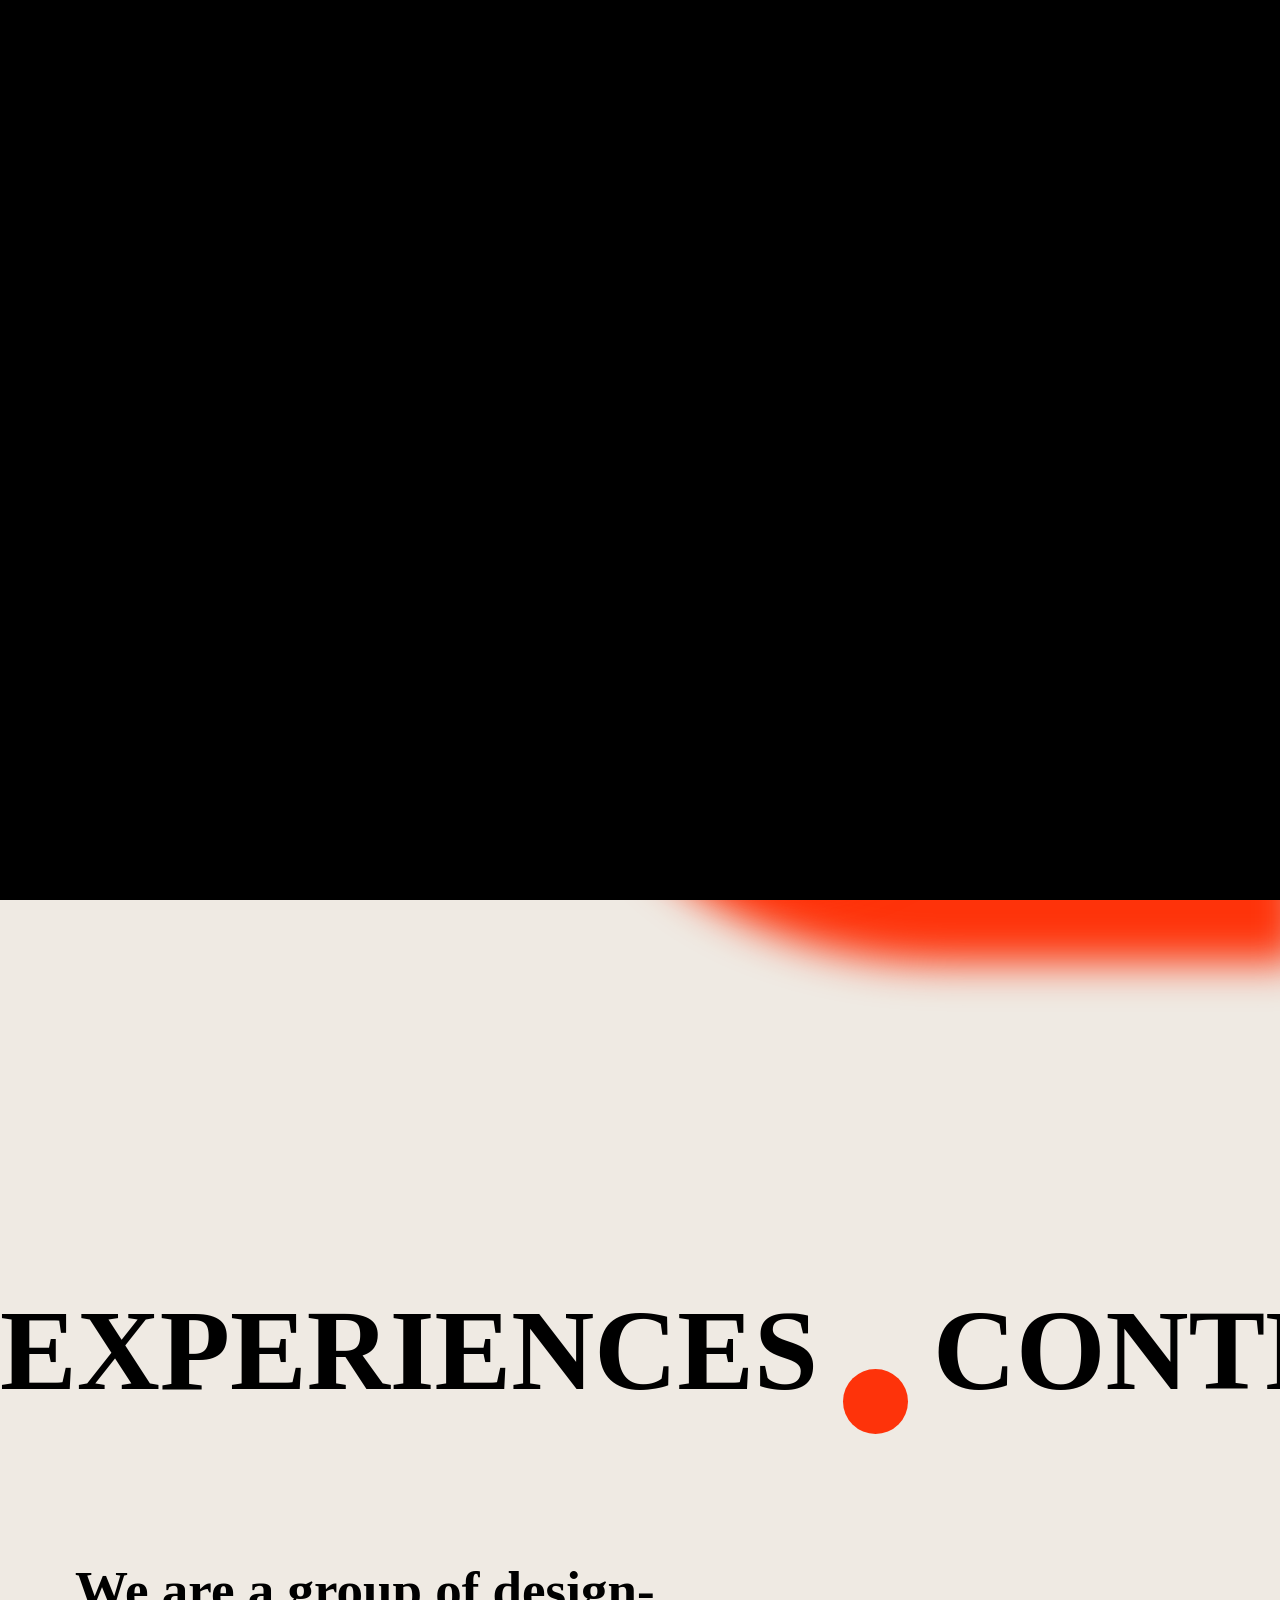
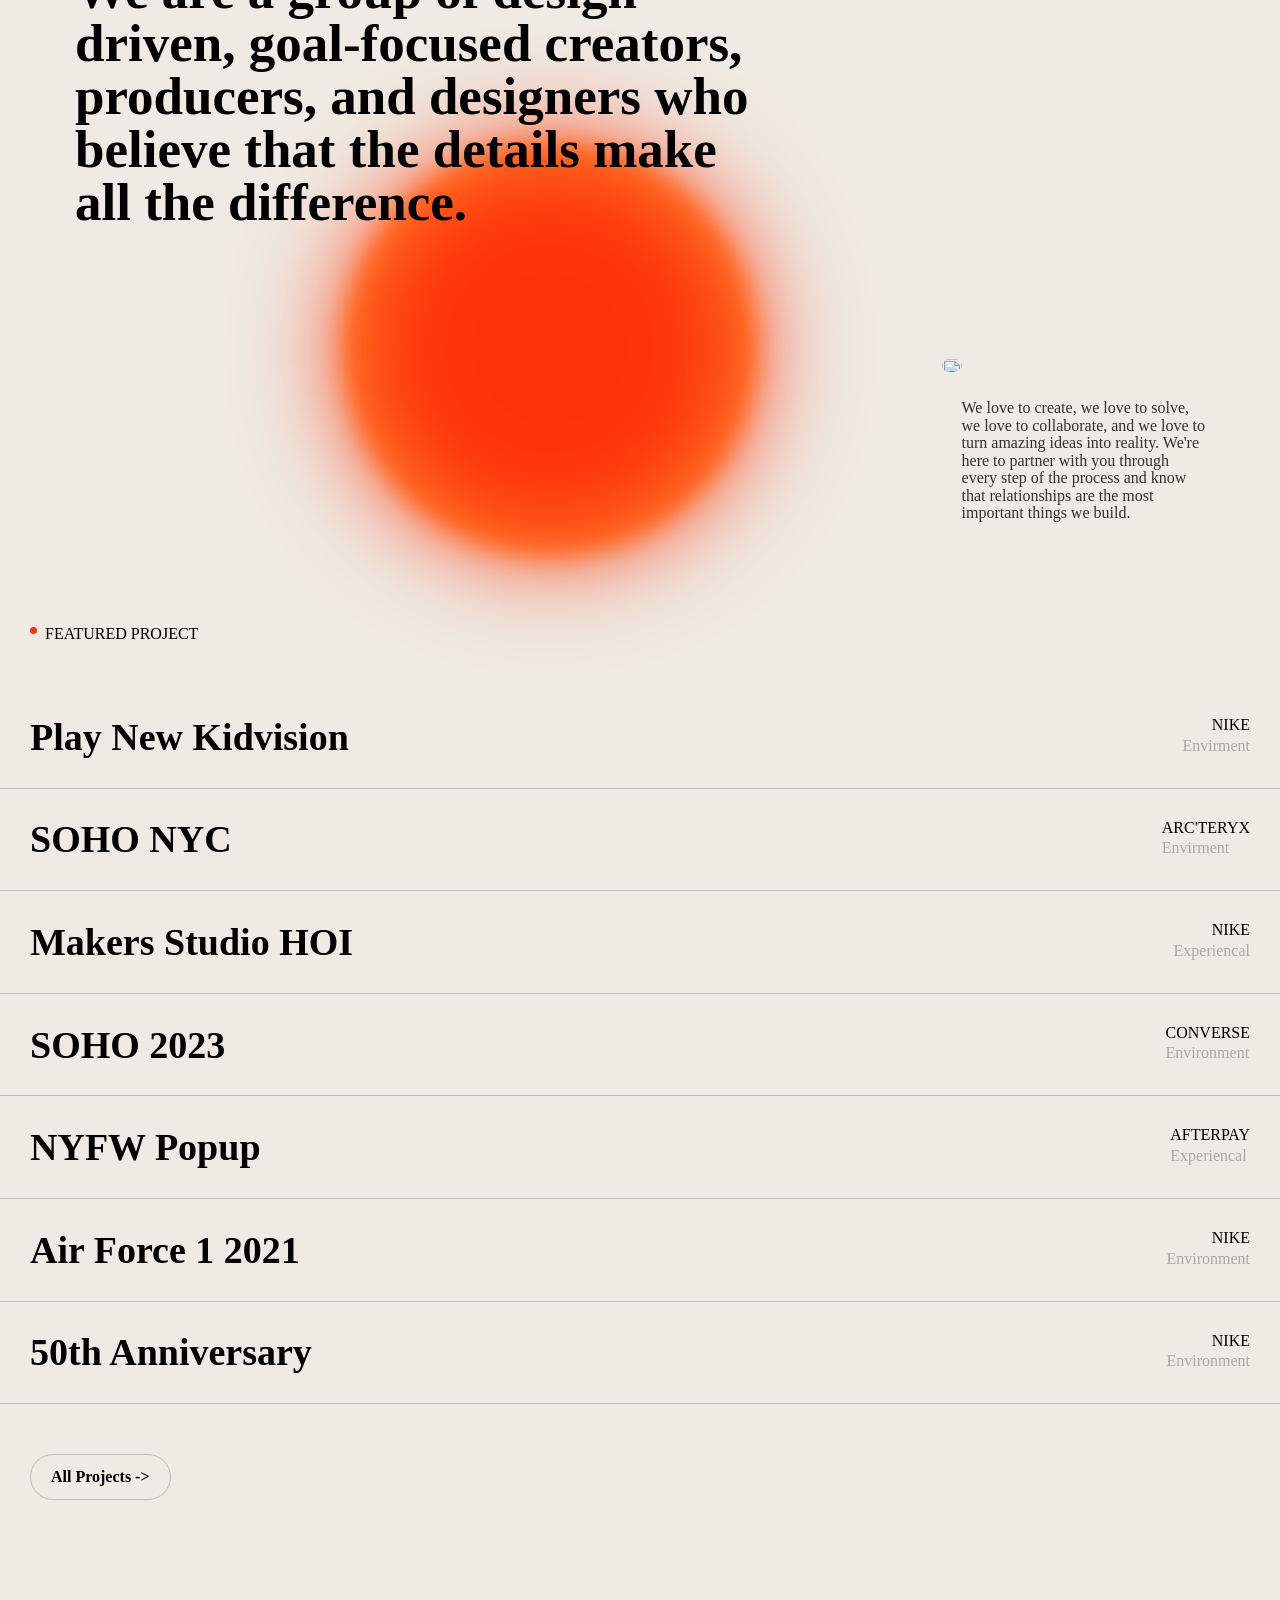
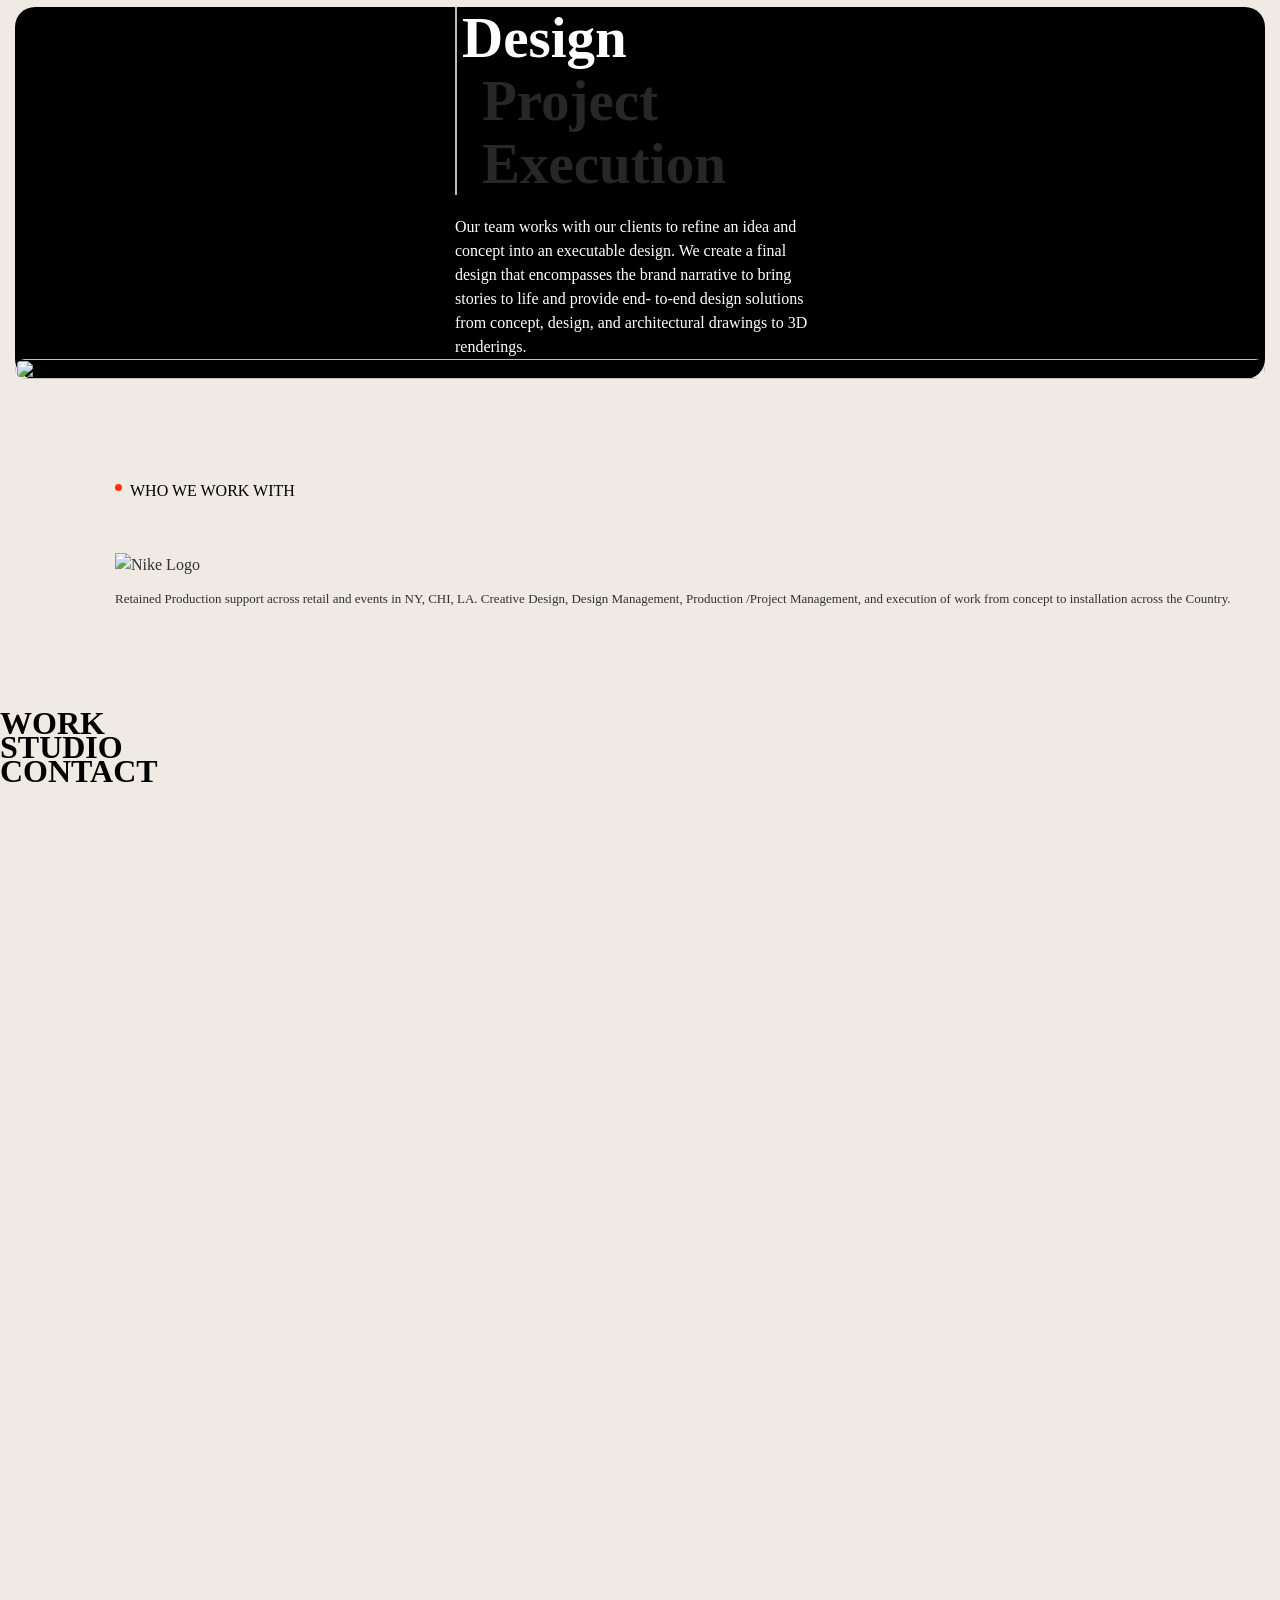
==== index.html @ 1c4b4199 "Update: Added work gallery with images, videos, and styling updates" ====
<!doctype html>
<html lang="en">
  <head>
    <meta charset="UTF-8" />
    <meta name="viewport" content="width=device-width, initial-scale=1.0" />
    <!-- swiper js  -->
    <link
      rel="stylesheet"
      href="https://cdn.jsdelivr.net/npm/swiper@11/swiper-bundle.min.css"
    />
    <!-- swiper js  -->
    <link rel="stylesheet" href="css/bootstrap.min.css" />
    <link rel="stylesheet" href="css/style.css" />
    <link rel="shortcut icon" href="images/fav-icon.png" type="image/x-icon" />
    <title>Document</title>
  </head>
  <body>
    <div class="loader">
      <h1>Environment</h1>
      <h1>Experiences</h1>
      <h1>Content</h1>
    </div>
    <div class="fixed-image"></div>

    <div class="main">
      <!-- Header section Start -->
      <div class="header">
        <div class="container">
          <div class="header-main">
            <div class="row align-items-center">
              <div class="col-xl-6 col-md-6">
                <div class="logo">
                  <img src="images/logo.svg" alt="" />
                </div>
              </div>

              <div class="col-xl-6 col-md-6">
                <div class="manu">
                  <ul>
                    <li><a href="work.html">Work</a></li>
                    <li><a href="#">Studio</a></li>
                    <li><a href="#">Contact</a></li>
                  </ul>
                </div>
              </div>
            </div>
            <div class="mob-manu">
              <h3>Manu</h3>
            </div>
          </div>
        </div>
      </div>
      <!-- Header Sction Start -->

      <!-- Hero Section Start -->
      <div class="hero">
        <div class="container">
          <div class="hero-content">
            <div class="row align-items-end">
              <div class="col-lg-6 col-md-6">
                <div class="hero-content-text">
                  <p>
                    Sundown is a multi-disciplinary<br />studio focused on
                    creating <br />
                    unique, end-to-end experiences <br />
                    and environments
                  </p>
                </div>
              </div>

              <div class="col-lg-6 col-md-6">
                <div class="hero-content-title">
                  <h1>SPACES THAT INSPIRE</h1>
                </div>
              </div>
            </div>
          </div>
        </div>
      </div>
      <!-- Hero Section End -->

      <!-- Hero Video Section Start -->
      <div class="hero-video">
        <div class="container">
          <div class="video-hero">
            <video src="images/Hero Video.mp4" autoplay muted loop></video>
          </div>
        </div>
      </div>
      <!-- Hero Video Section End -->

      <!-- Hero Shape Section Start -->
      <div class="hero-shape">
        <div class="shape-box-1"></div>
        <div class="shape-box-2"></div>
      </div>
      <!-- Hero Shape Section End -->

      <!-- Ticker Start -->
      <div class="ticker">
        <ul>
          <li>
            <h1>EXPERIENCES</h1>
            <div class="gola"></div>
            <h1>CONTENT</h1>
            <div class="gola"></div>
            <h1>ENVIRONMENTS</h1>
            <div class="gola"></div>
          </li>
          <li>
            <h1>EXPERIENCES</h1>
            <div class="gola"></div>
            <h1>CONTENT</h1>
            <div class="gola"></div>
            <h1>ENVIRONMENTS</h1>
            <div class="gola"></div>
          </li>
          <li>
            <h1>EXPERIENCES</h1>
            <div class="gola"></div>
            <h1>CONTENT</h1>
            <div class="gola"></div>
            <h1>ENVIRONMENTS</h1>
            <div class="gola"></div>
          </li>
        </ul>
      </div>
      <!-- Ticker End -->

      <!-- About Section Start -->
      <div class="about-us">
        <div class="container">
          <div class="about-content">
            <div class="row">
              <div class="col-lg-8 col-md-6">
                <div class="about-text">
                  <h2>
                    We are a group of design- <br />driven, goal-focused
                    creators,<br />
                    producers, and designers who <br />believe that the details
                    make <br />all the difference.
                  </h2>
                </div>
              </div>
              <div class="col-lg-4 col-md-6">
                <div class="about-us-content">
                  <div class="about-image-box">
                    <figure>
                      <img src="images/about-us-image.webp" alt="" />
                    </figure>
                  </div>
                  <div class="about-us-text">
                    <p>
                      We love to create, we love to solve,<br />
                      we love to collaborate, and we love to <br />
                      turn amazing ideas into reality. We're <br />
                      here to partner with you through <br />
                      every step of the process and know <br />
                      that relationships are the most <br />
                      important things we build.
                    </p>
                  </div>
                </div>
              </div>
            </div>
            <div class="about-us-circle">
              <div class="about-us-circle-1"></div>
              <div class="about-us-circle-2"></div>
            </div>
          </div>
        </div>
      </div>
      <!-- About Section End -->

      <!-- Featured Project Section Start -->
      <div class="featured-project">  
        <div class="row">
          <div class="col-lg-12">
            <div class="featured-project-heding">
              <h2>FEATURED PROJECT</h2>
            </div>
          </div>
        </div>
        <div class="feature-list-item">
          <div
            class="feature-item"
            data-image="./images/featured-list-item-image-1.webp"
          >
            <div class="feature-item-content">
              <h2>Play New Kidvision</h2>
              <span>
                <h3>NIKE</h3>
                <p>Envirment</p>
              </span>
            </div>
          </div>

          <div
            class="feature-item"
            data-image="./images/featured-list-item-image-2.webp"
          >
            <div class="feature-item-content">
              <h2>SOHO NYC</h2>
              <span>
                <h3>ARC'TERYX</h3>
                <p>Envirment</p>
              </span>
            </div>
          </div>

          <div
            class="feature-item"
            data-image="./images/featured-list-item-image-3.webp"
          >
            <div class="feature-item-content">
              <h2>Makers Studio HOI</h2>
              <span>
                <h3>NIKE</h3>
                <p>Experiencal</p>
              </span>
            </div>
          </div>

          <div
            class="feature-item"
            data-image="./images/featured-list-item-image-4.webp"
          >
            <div class="feature-item-content">
              <h2>SOHO 2023</h2>
              <span>
                <h3>CONVERSE</h3>
                <p>Environment</p>
              </span>
            </div>
          </div>

          <div
            class="feature-item"
            data-image="./images/featured-list-item-image-5.webp"
          >
            <div class="feature-item-content">
              <h2>NYFW Popup</h2>
              <span>
                <h3>AFTERPAY</h3>
                <p>Experiencal</p>
              </span>
            </div>
          </div>

          <div
            class="feature-item"
            data-image="./images/featured-list-item-image-6.webp"
          >
            <div class="feature-item-content">
              <h2>Air Force 1 2021</h2>
              <span>
                <h3>NIKE</h3>
                <p>Environment</p>
              </span>
            </div>
          </div>

          <div
            class="feature-item"
            data-image="./images/featured-list-item-image-1.webp"
          >
            <div class="feature-item-content">
              <h2>50th Anniversary</h2>
              <span>
                <h3>NIKE</h3>
                <p>Environment</p>
              </span>
            </div>
          </div>
          <div class="feature-list-item-btn">
            <a href="#">All Projects -></a>
          </div>
        </div>
        <div class="feature-item-list">
          <div class="item-feature">
            <div class="item-feature-box">
              <figure>
                <img src="images/featured-list-item-image-1.webp" alt="" />
              </figure>
            </div>
            <div class="item-feature-content">
              <h2>Play New Kidvidion</h2>
              <ul>
                <li>
                  <h3>NIKE</h3>
                  <span>Envirment</span>
                </li>
              </ul>
            </div>
          </div>

          <div class="item-feature">
            <div class="item-feature-box">
              <figure>
                <img src="images/featured-list-item-image-2.webp" alt="" />
              </figure>
            </div>
            <div class="item-feature-content">
              <h2>SOHO NYC</h2>
              <ul>
                <li>
                  <h3>ARC'TERYX</h3>
                  <span>Envirment</span>
                </li>
              </ul>
            </div>
          </div>

          <div class="item-feature">
            <div class="item-feature-box">
              <figure>
                <img src="images/featured-list-item-image-3.webp" alt="" />
              </figure>
            </div>
            <div class="item-feature-content">
              <h2>Makers Studio HOI</h2>
              <ul>
                <li>
                  <h3>NIKE</h3>
                  <span>Experiencal</span>
                </li>
              </ul>
            </div>
          </div>

          <div class="item-feature">
            <div class="item-feature-box">
              <figure>
                <img src="images/featured-list-item-image-4.webp" alt="" />
              </figure>
            </div>
            <div class="item-feature-content">
              <h2>SOHO 2023</h2>
              <ul>
                <li>
                  <h3>CONVERSE</h3>
                  <span>Environment</span>
                </li>
              </ul>
            </div>
          </div>

          <div class="item-feature">
            <div class="item-feature-box">
              <figure>
                <img src="images/featured-list-item-image-5.webp" alt="" />
              </figure>
            </div>
            <div class="item-feature-content">
              <h2>NYFW Popup</h2>
              <ul>
                <li>
                  <h3>AFTERPAY</h3>
                  <span>Experiencal</span>
                </li>
              </ul>
            </div>
          </div>

          <div class="item-feature">
            <div class="item-feature-box">
              <figure>
                <img src="images/featured-list-item-image-6.webp" alt="" />
              </figure>
            </div>
            <div class="item-feature-content">
              <h2>Air Force 1 2021</h2>
              <ul>
                <li>
                  <h3>NIKE</h3>
                  <span>Environment</span>
                </li>
              </ul>
            </div>
          </div>

          <div class="item-feature">
            <div class="item-feature-box">
              <figure>
                <img src="images/featured-list-item-image-3.webp" alt="" />
              </figure>
            </div>
            <div class="item-feature-content">
              <h2>50th Anniversary</h2>
              <ul>
                <li>
                  <h3>NIKE</h3>
                  <span>Environment</span>
                </li>
              </ul>
            </div>
          </div>
        </div>
      </div>
      <!-- Featured Project Section End -->

      <!-- Design Execution Section Start -->
      <div class="design-execution">
        <div class="container">
          <div class="design-content">
            <div class="row align-items-center">
              <div class="col-lg-6">
                <div class="design-execution-content">
                  <ul>
                    <li>
                      <h3>Design</h3>
                      <div class="sub-text">
                        <h3>Project</h3>
                        <h3>Execution</h3>
                      </div>
                    </li>
                  </ul>
                  <p>
                    Our team works with our clients to refine an idea and
                    concept into an executable design. We create a final design
                    that encompasses the brand narrative to bring stories to
                    life and provide end- to-end design solutions from concept,
                    design, and architectural drawings to 3D renderings.
                  </p>
                </div>
              </div>
              <div class="col-lg-6">
                <div class="design-execution-image">
                  <figure>
                    <img src="images/design-execution-image.png" alt="" />
                  </figure>
                </div>
              </div>
            </div>
          </div>
        </div>
      </div>
      <!-- Design Execution Section End -->

      <!-- We Work Section Start -->
      <div class="we-work">
        <div class="container">
          <div class="we-work-heading">
            <h3>WHO WE WORK WITH</h3>
          </div>
          <div class="swiper mySwiper">
            <div class="swiper-wrapper">
              <div class="swiper-slide">
                <img src="images/Nike.svg" alt="Nike Logo" />
                <p>
                  Retained Production support across retail and events in NY,
                  CHI, LA. Creative Design, Design Management, Production
                  /Project Management, and execution of work from concept to
                  installation across the Country.
                </p>
              </div>
              <div class="swiper-slide">
                <img src="images/Converse.svg" alt="Converse Logo" />
                <p>
                  Creative Concepting, Design, Design Management, Project
                  Management, and execution of work from concept to installation
                  across the Country. Cross functional communication and
                  management of third party partners.
                </p>
              </div>
              <div class="swiper-slide">
                <img src="images/Arc’teryx.svg" alt="Arc'teryx Logo" />
                <p>
                  Production and design along with install oversight and
                  execution support for the SoHo store opening on Broadway St,
                  New York. Also working on creative and production work for a
                  new store opening in Glendale, California.
                </p>
              </div>
              <div class="swiper-slide">
                <img src="images/Hunter.svg" alt="Hunter Logo" />
                <p>
                  Production and design along with install oversight and
                  execution support for the SoHo store opening on Broadway St,
                  New York. Also working on creative and production work for a
                  new store opening in Glendale, California.
                </p>
              </div>
              <div class="swiper-slide">
                <img src="images/MediaLink.svg" alt="MediaLink Logo" />
                <p>
                  Production and design along with install oversight and
                  execution support for the SoHo store opening on Broadway St,
                  New York. Also working on creative and production work for a
                  new store opening in Glendale, California.
                </p>
              </div>
              <div class="swiper-slide">
                <img src="images/AfterPay.svg" alt="AfterPay Logo" />
                <p>
                  Production and design along with install oversight and
                  execution support for the SoHo store opening on Broadway St,
                  New York. Also working on creative and production work for a
                  new store opening in Glendale, California..
                </p>
              </div>
            </div>
          </div>
        </div>
      </div>
      <!-- We Work Section End -->
    </div>

    <div class="full-scr">
      <div class="full-div1"></div>
      <div class="menu-content">
        <a href="#"><h1>WORK</h1></a>
        <a href="#"><h1>STUDIO</h1></a>
        <a href="#"><h1>CONTACT</h1></a>
      </div>
    </div>
    <!-- footer Section Start -->
    <div class="footer"></div>

    <div class="footer-bottom">
      <div class="shape1"></div>
      <div class="shape2"></div>
      <div class="footerupper">
        <div class="footerupper-text">
          <h2>Work</h2>
          <h2>Studio</h2>
          <h2>Contact</h2>
        </div>
        <div class="footerupper-email">
          <p>
            Get industry insights and creative inspiration straight to your
            inbox.
          </p>
          <h3>Email Address</h3>
        </div>
      </div>
      <div class="footerlower">
        <div class="footerlower-image">
          <figure>
            <img src="images/Footer Logo.svg  " alt="" />
          </figure>
        </div>

        <div class="footerlower-link">
          <ul>
            <li>Copyright @ Rushu KaKa</li>
            <li>Brooklyn</li>
            <li>Instagram</li>
            <li>LinkedIn</li>
          </ul>
        </div>
      </div>
    </div>
    <!-- footer Section End -->

    <!-- swiper js -->
    <script src="https://cdn.jsdelivr.net/npm/swiper@11/swiper-bundle.min.js"></script>
    <!-- swiper js -->
    <script src="js/bootstrap.bundle.js"></script>
    <script src="js/function.js"></script>
  </body>
</html>
---- css/style.css ----
* {
  margin: 0;
  padding: 0;
  box-sizing: border-box;
}

@font-face {
  font-family: sun-medium;
  src: url("../font-family/NeueHaasDisplay-Mediu.ttf") format("truetype");
}

@font-face {
  font-family: sun-roman;
  src: url("../font-family/NeueHaasDisplay-Roman.ttf") format("truetype");
}

:root {
  --primary-color: #000000;
  --background-color: #efeae3;
  --text-color: #2a2929f4;
  --accent-text-color: #ada7a7;
  --white-color: #ffffff;
  --divider-color: #bfbbb6;
  --circle-color: #fe330a;
  --accent-circle-color: #ff9831;
  --color-black: #000000;
  --color-white: #ffffff;
  --defult-font: sun-medium;
  --accent-font: sun-roman;
}

html,
body {
  width: 100%;
  overflow-x: clip;
}

body {
  font-family: var(--accent-font);
  font-size: 16px;
  font-weight: 400;
  line-height: 1.5em;
  color: var(--text-color);
  background: var(--background-color);
}

.main {
  position: relative;
  background-color: var(--background-color);
  z-index: 10;
}

h1,
h2,
h3,
h4,
h5,
h6 {
  font-family: var(--defult-font);
  color: var(--primary-color);
  font-weight: 700;
}

figure {
  margin: 0;
  line-height: 0;
}

img {
  max-width: 100%;
}

a {
  text-decoration: none;
}

a:hover {
  text-decoration: none;
  outline: 0;
}

a:focus {
  text-decoration: none;
  outline: 0;
}

.container {
  max-width: 1250px;
  margin: 0 auto;
}
/* header section Start */
.header {
  padding: 30px 0;
}

.logo img {
  width: 100%;
  max-width: 140px;
}

.mob-manu {
  display: none;
}

.manu ul {
  display: flex;
  justify-content: end;
  list-style: none;
  padding: 0;
  margin: 0;
}

.manu ul li {
  position: relative;
  display: inline-block;
  text-decoration: none;
  margin: 0 5px;
  padding: 10px 20px;
  border: 1px solid var(--divider-color);
  border-radius: 50px;
  overflow: hidden;
}

.manu ul li::after {
  content: "";
  position: absolute;
  width: 100%;
  height: 100%;
  right: 0;
  top: 100%;
  border-radius: 50px;
  background-color: var(--color-black);
  transition: all 0.3s ease;
}

.manu ul li:hover::after {
  top: 0%;
  border-radius: 0%;
  z-index: -1;
}

.manu ul li:hover a {
  color: var(--white-color);
  z-index: 9;
}

.manu ul li a {
  font-family: var(--accent-font);
  font-size: 16px;
  font-weight: 100;
  color: var(--primary-color);
}
/* header section End */

/* hero section Start */
.hero {
  padding: 100px 0 0 0;
}

.hero-content {
  border-bottom: 1px solid var(--divider-color);
  margin-bottom: 30px;
  padding: 0 20px 40px 20px;
}

.hero-content-text p {
  font-family: var(--defult-font);
  font-size: 25px;
  margin: 0;
}

.hero-content-title h1 {
  font-size: 128px;
  line-height: 0.82em;
  text-align: end;
  margin: 0;
}
/* hero section End */

/* Hero Video Section Start */
.video-hero video {
  position: relative;
  width: 100%;
  border-radius: 30px;
  z-index: 1;
}
/* Hero Video Section End */

/* Hero Shape Section Start */
.hero-shape {
  position: absolute;
  width: 704px;
  height: 473px;
  top: 490px;
  right: -20px;
}

.shape-box-1 {
  position: absolute;
  width: 100%;
  height: 100%;
  filter: blur(20px);
  background: linear-gradient(var(--circle-color), var(--circle-color));
  border-top-left-radius: 50%;
  border-bottom-left-radius: 50%;
}

.shape-box-2 {
  position: absolute;
  width: 30vw;
  height: 30vw;
  filter: blur(25px);
  background: linear-gradient(var(--circle-color), var(--circle-color));
  border-radius: 50%;
  animation-name: anime1;
  animation-duration: 3s;
  animation-timing-function: linear;
  animation-direction: alternate;
  animation-iteration-count: infinite;
}

@keyframes anime1 {
  from {
    transform: translate(-5%, 20%);
  }
  to {
    transform: translate(33%, -10%);
  }
}

@keyframes anime2 {
  from {
    transform: translate(70%, 10%);
  }
  to {
    transform: translate(90%, -15%);
  }
}
/* Hero Shape Section End */

/* Ticker Start */
.ticker {
  padding: 100px 0 0 0;
}

.ticker ul {
  display: flex;
  list-style: none;
  padding: 0;
  margin: 0;
}

.ticker ul li {
  position: relative;
  display: flex;
  animation-name: ticker;
  animation-duration: 12s;
  animation-timing-function: linear;
  animation-iteration-count: infinite;
}

.ticker ul li h1 {
  font-family: var(--defult-font);
  font-size: 115px;
  margin: 0;
}

.gola {
  display: inline-block;
  width: 65px;
  height: 65px;
  border-radius: 50%;
  background-color: var(--circle-color);
  margin: 30px 25px;
}

@keyframes ticker {
  from {
    transform: translateX(0%);
  }
  to {
    transform: translateX(-100%);
  }
}
/* Ticker End */

/* About Section Start */

.about-us {
  padding: 100px 0 100px 0;
}

.about-content {
  position: relative;
  padding: 0 60px;
}

.about-text {
  position: relative;
  z-index: 2;
}

.about-text h2 {
  font-size: 53px;
  line-height: 1em;
  margin: 0;
}

.about-us-content {
  display: flex;
  flex-wrap: wrap;
  justify-content: end;
  padding-top: 130px;
}

.about-image-box figure {
  display: block;
}

.about-image-box img {
  width: 100%;
  max-width: 250px;
  aspect-ratio: 1 / 0.664;
  object-fit: cover;
  border-radius: 15px;
}

.about-us-text {
  position: relative;
  margin-top: 40px;
  z-index: 1;
}

.about-us-text p {
  line-height: 1.1em;
  margin: 0;
}

.about-us-circle {
  position: absolute;
  width: 410px;
  height: 410px;
  top: 180px;
  left: 330px;
  border-radius: 50%;
  background-color: var(--accent-circle-color);
  filter: blur(10px);
}

.about-us-circle-1 {
  position: absolute;
  width: 100%;
  height: 100%;
  border-radius: 50%;
  background-color: var(--accent-circle-color);
  filter: blur(10px);
  animation-name: circle1;
  animation-duration: 3s;
  animation-timing-function: ease-in-out;
  animation-direction: alternate;
  animation-iteration-count: infinite;
}

.about-us-circle-2 {
  position: absolute;
  width: 100%;
  height: 100%;
  border-radius: 50%;
  background-color: var(--circle-color);
  filter: blur(50px);
  animation-name: circle2;
  animation-duration: 3s;
  animation-timing-function: ease-in-out;
  animation-direction: alternate;
  animation-iteration-count: infinite;
}

@keyframes circle1 {
  from {
    transform: translate(-5%, 10%) skew(0deg);
  }
  to {
    transform: translate(5%, -6%) skew(-10deg);
  }
}

@keyframes circle2 {
  from {
    transform: translate(-5%, 10%);
  }
  to {
    transform: translate(5%, -6%);
  }
}
/* About Section End */

/* Featured Project Section Start */

.feature-item-list {
  display: none;
}

.featured-project-heding {
  margin-bottom: 40px;
  padding-left: 30px;
}

.featured-project-heding h2 {
  position: relative;
  font-family: var(--accent-font);
  font-size: 16px;
  font-weight: 500;
  padding-left: 15px;
  margin: 0;
}

.featured-project-heding h2::before {
  content: "";
  position: absolute;
  width: 7px;
  height: 7px;
  top: 5px;
  left: 0;
  background-color: var(--circle-color);
  border-radius: 50%;
}

.feature-item {
  position: relative;
  border-bottom: 1px solid var(--divider-color);
  padding: 30px;
  overflow: hidden;
}

.feature-item::before {
  content: "";
  position: absolute;
  width: 100%;
  height: 100%;
  top: -200px;
  left: 0;
  transition: all 0.4s ease;
  background-color: var(--accent-circle-color);
}

.feature-item:hover::before {
  top: 0;
}

.feature-item:hover .feature-item-content {
  position: relative;
  z-index: 3;
}

.feature-item:hover .feature-item-content p {
  color: #b36b22;
}

.feature-item-content {
  display: flex;
  align-items: center;
  justify-content: space-between;
}

.feature-item-content h2 {
  font-size: 38px;
  margin: 0;
}

.feature-item-content span h3 {
  text-align: right;
  font-family: var(--accent-font);
  font-size: 16px;
  font-weight: 400;
  line-height: 1.1em;
  margin: 0;
}

.feature-item-content span p {
  transition: all 0.4s ease;
  color: var(--accent-text-color);
  margin: 0;
}

.fixed-image {
  display: none;
  position: fixed;
  width: 320px;
  height: 385px;
  top: 100px;
  left: 50%;
  transition: all 0.3s ease-in-out;
  background-color: transparent;
  border-radius: 20px;
  background-size: cover;
  background-position: center;
  z-index: 999;
}

.feature-list-item-btn {
  position: relative;
  display: inline-block;
  border: 1px solid var(--divider-color);
  border-radius: 50px;
  margin: 50px 0 0 30px;
  padding: 10px 20px;
  overflow: hidden;
}

.feature-list-item-btn::before {
  content: "";
  background-color: black;
  width: 100%;
  height: 100%;
  position: absolute;
  left: 0;
  bottom: -100%;
  border-radius: 50%;
  transition: all 0.4s ease-in-out;
}

.feature-list-item-btn:hover::before {
  bottom: 0;
  border-radius: 0%;
  z-index: -1;
}

.feature-list-item-btn:hover a {
  color: var(--white-color);
}

.feature-list-item-btn a {
  transition: all 0.4s ease-in-out;
  font-weight: 600;
  color: var(--primary-color);
}
/* Featured Project Section End */

/* Design Execution Section Start */

.design-execution {
  padding: 100px 0;
}

.design-content {
  background-color: var(--color-black);
  border-radius: 20px;
}

.design-execution-content {
  max-width: 370px;
  margin: 0 auto;
}

.design-execution-content ul {
  list-style: none;
  border-left: 2px solid var(--divider-color);
  padding: 0 0 0 5px;
  margin: 0 0 20px 0;
}

.design-execution-content ul li h3 {
  font-family: var(--defult-font);
  font-size: 57px;
  line-height: 1.1em;
  color: var(--white-color);
  margin: 0;
}

.design-execution-content ul li .sub-text {
  padding-left: 20px;
}

.design-execution-content ul li .sub-text h3 {
  font-size: 57px;
  color: var(--text-color);
  margin: 0;
}

.design-execution-content p {
  color: var(--white-color);
  margin: 0;
}

.design-execution-image figure {
  display: block;
}

.design-execution-image img {
  width: 100%;
  height: 100%;
  border-radius: 20px;
}
/* Design Execution Section End */

/* We Work Section Star */
.we-work {
  padding: 0 0 100px 0;
}

.we-work .swiper-wrapper {
  margin-left: 100px;
}

.we-work-heading {
  margin: 0 0 50px 100px;
}

.we-work-heading h3 {
  position: relative;
  font-family: var(--accent-font);
  font-size: 16px;
  font-weight: 500;
  padding-left: 15px;
  margin: 0;
}

.we-work-heading h3::before {
  content: "";
  position: absolute;
  width: 7px;
  height: 7px;
  top: 5px;
  left: 0;
  background-color: var(--circle-color);
  border-radius: 50%;
}

.we-work .swiper-slide {
  cursor: grab;
  border-right: 1px solid var(--divider-color);
  margin: 0 30px 0 0 !important;
  padding-right: 50px;
}

.we-work .swiper-slide:last-child {
  border: none;
  margin: 0;
  padding: 0;
}

.we-work .swiper-slide img {
  width: 100%;
  max-width: 130px;
  margin: 0 0 10px 0;
}

.we-work .swiper-slide p {
  font-size: 13px;
  margin: 0;
}
/* We Work Section End */

/* footer Section Start */

.footer {
  width: 100%;
  height: 116vh;
  overflow: hidden;
}

.footer-bottom {
  position: fixed;
  height: 100vh;
  width: 100%;
  background-color: var(--color-black);
  bottom: 0;
  z-index: 9;
}

.footerupper {
  position: relative;
  display: flex;
  align-items: center;
  justify-content: space-between;
  padding: 100px 50px 50px 50px;
  padding-bottom: 100px;
}

.footerupper-text h2 {
  font-size: 26px;
  font-weight: 700;
  color: var(--white-color);
  margin: 0;
}

.footerupper-email p {
  color: var(--white-color);
  margin: 0;
}

.footerupper-email {
  display: flex;
  width: 290px;
  flex-direction: column;
  gap: 25px;
}

.footerupper-email h3 {
  font-family: var(--accent-font);
  font-size: 16px;
  font-weight: 100;
  border-bottom: 1px solid #d3cdc1df;
  padding-bottom: 5px;
  color: #d3cdc1df;
}

.footerlower {
  position: relative;
  padding: 0 20px;
}

.footerlower-link ul {
  display: flex;
  align-items: center;
  justify-content: space-between;
  list-style: none;
  border-top: 1px solid var(--divider-color);
  padding: 20px 0 0 0;
  margin: 30px 0 0 0;
}

.footerlower-link ul li {
  font-size: 14px;
  font-weight: 200;
  color: var(--white-color);
}

.footerlower-image figure {
  display: block;
}

.footerlower-image img {
  width: 100%;
}

.footer-bottom .shape1 {
  position: absolute;
  top: -50%;
  left: -20%;
  width: 90%;
  height: 90%;
  background-color: #fe330a;
  filter: blur(50px);
  animation-name: shape1;
  animation-duration: 3s;
  animation-timing-function: linear;
  animation-iteration-count: infinite;
  animation-direction: alternate;
}

.footer-bottom .shape2 {
  position: absolute;
  right: -27%;
  top: -27%;
  width: 70%;
  height: 90%;
  filter: blur(50px);
  background-color: #fe330a;
  animation-name: shape2;
  animation-duration: 4s;
  animation-timing-function: linear;
  animation-iteration-count: infinite;
  animation-direction: alternate;
}

@keyframes shape1 {
  from {
    transform: rotate(-10deg);
  }
  to {
    transform: rotate(-20deg);
  }
}

@keyframes shape2 {
  from {
    transform: rotate(30deg);
  }
  to {
    transform: rotate(45deg);
  }
}

/* footer Section End */

/* loader Start */
.loader {
  position: fixed;
  display: flex;
  align-items: center;
  justify-content: center;
  height: 100%;
  width: 100%;
  top: 0;
  transition: all ease 1s;
  background-color: var(--color-black);
  z-index: 1111;
}

.loader h1 {
  position: absolute;
  font-size: 7vw;
  opacity: 0;
  color: transparent;
  background: linear-gradient(
    to right,
    var(--accent-circle-color),
    var(--circle-color)
  );
  -webkit-background-clip: text;
  animation-name: loader;
  animation-duration: 1s;
  animation-timing-function: linear;
  animation-delay: 1s;
}

.loader h1:nth-child(2) {
  animation-delay: 2s;
}

.loader h1:nth-child(3) {
  animation-delay: 3s;
}

@keyframes loader {
  0% {
    opacity: 0;
  }
  10% {
    opacity: 1;
  }
  90% {
    opacity: 1;
  }
  100% {
    opacity: 0;
  }
}
/* loader End */

/* work shape Sction Start */
.work-circle {
  position: absolute;
  width: 550px;
  height: 550px;
  top: 90px;
  left: 330px;
  border-radius: 50%;
  background-color: var(--accent-circle-color);
  filter: blur(10px);
  z-index: -2;
}

.work-circle-1 {
  position: absolute;
  width: 100%;
  height: 100%;
  border-radius: 50%;
  background-color: var(--accent-circle-color);
  filter: blur(10px);
  animation-name: circle1;
  animation-duration: 3s;
  animation-timing-function: ease-in-out;
  animation-direction: alternate;
  animation-iteration-count: infinite;
}

.work-circle-2 {
  position: absolute;
  width: 100%;
  height: 100%;
  border-radius: 50%;
  background-color: var(--circle-color);
  filter: blur(50px);
  animation-name: circle2;
  animation-duration: 3s;
  animation-timing-function: ease-in-out;
  animation-direction: alternate;
  animation-iteration-count: infinite;
}

@keyframes circle1 {
  from {
    transform: translate(-5%, 10%) skew(0deg);
  }
  to {
    transform: translate(5%, -6%) skew(-10deg);
  }
}

@keyframes circle2 {
  from {
    transform: translate(-5%, 10%);
  }
  to {
    transform: translate(5%, -6%);
  }
}
/* work shape Sction End */

/* work hero Sction Start */

.work-hero {
  padding: 145px 0;
}

.work-hero-content h1 {
  font-size: 150px;
  margin: 0;
}

.work-hero-content ul {
  display: inline-flex;
  flex-wrap: wrap;
  list-style: none;
  border: 1px solid var(--accent-text-color);
  border-radius: 50px;
  background-color: transparent;
  backdrop-filter: blur(50px);
  padding: 0;
  margin: 0;
}

.work-hero-content ul li {
  padding: 10px 20px;
}

.work-hero-tab .nav-item {
  display: flex;
  flex-wrap: wrap;
  border: 1px solid var(--divider-color);
  border-radius: 50px;
  backdrop-filter: blur(50px);
}

.work-hero-tab .nav-item .nav-link {
   color: var(--color-black);
}

.work-tab video {
  width: 100%;
  height: 100%;
}
/* work hero Sction End */

.tab-pane {
  display: flex;
  flex-wrap: wrap;
  justify-content: center;
  gap: 100px;
  margin: 0 auto;
}

.work-tab-one {
  width: calc(33.33% - 100px);
}

.work-tab-image-box-one video {
  width: 270px;
  height: 270px;
  object-fit: cover;
}

.work-tab-two {
  width: calc(33.33% - 100px);
}

.work-tab-three {
  width: calc(33.33% - 100px);
}
@media only screen and (max-width: 1024px) {
  .hero-content-title h1 {
    font-size: 115px;
  }

  .hero-content-text p {
    font-size: 20px;
  }

  .hero-shape {
    top: 460px;
  }

  .ticker {
    padding-top: 50px;
  }

  .about-us {
    padding: 50px 0;
  }

  .about-content {
    padding: 0 40px;
  }

  .about-us-text {
    margin-top: 20px;
  }

  .about-us h2 {
    font-size: 40px;
  }

  .about-us-circle {
    top: 110px;
    left: 140px;
  }

  .about-us-content {
    padding-top: 40px;
  }

  .we-work .swiper-slide {
    padding-right: 20px;
  }
}

@media only screen and (max-width: 991px) {
  .header {
    padding: 20px 0;
  }

  .hero {
    padding-top: 50px;
  }

  .hero-content-title h1 {
    font-size: 85px;
  }

  .logo img {
    max-width: 120px;
  }

  .hero-content {
    padding-bottom: 20px;
    margin-bottom: 20px;
  }

  .hero-shape {
    width: 500px;
    height: 400px;
    top: 340px;
  }

  .ticker ul li h1 {
    font-size: 70px;
  }

  .gola {
    width: 40px;
    height: 40px;
    margin: 20px 25px;
  }

  .about-us h2 {
    font-size: 24px;
  }

  .about-us-content {
    padding-top: 0;
  }

  .about-us-circle {
    width: 300px;
    height: 300px;
    top: 60px;
    left: 80px;
  }

  .featured-project-heding {
    margin-bottom: 30px;
    padding-left: 20px;
  }

  .feature-item {
    padding: 20px;
  }

  .feature-item-content h2 {
    font-size: 30px;
  }

  .feature-list-item-btn {
    margin: 30px 0 0 20px;
  }

  .design-execution {
    padding: 50px 0;
  }

  .design-execution-content {
    width: auto;
    margin: 0;
    padding: 30px 0 30px 20px;
  }

  .design-execution-image img {
    height: 550px;
  }

  .we-work-heading {
    margin: 0 0 30px 30px;
  }

  .we-work .swiper-wrapper {
    margin-left: 30px;
  }

  .footerupper {
    padding: 110px 20px 100px 20px;
  }
}

@media only screen and (max-width: 767px) {
  .manu {
    display: none;
  }

  .mob-manu {
    display: block;
  }

  .header-main {
    display: flex;
    align-items: center;
    justify-content: space-between;
    gap: 10px;
  }

  .mob-manu h3 {
    font-family: var(--accent-font);
    font-size: 20px;
    font-weight: 100;
    border: 1px solid var(--divider-color);
    border-radius: 50px;
    margin: 0;
    padding: 8px 20px;
  }

  .full-scr {
    position: relative;
    height: 50%;
    width: 100%;
    background-color: #00000070;
    position: fixed;
    z-index: 99;
    bottom: -100%;
    left: 0;
    transition: all ease 0.5s;
  }

  .full-div1 {
    position: absolute;
    height: 100%;
    width: 100%;
    top: -150px;
    background-color: #efeae3;
    border-top-left-radius: 20px;
    border-top-right-radius: 20px;
  }

  .menu-content {
    position: absolute;
    display: flex;
    flex-wrap: wrap;
    justify-content: end;
    top: -80px;
    margin-right: 20px;
    padding-left: 50px;
  }

  .menu-content h1 {
    text-align: end;
    font-size: 50px;
    margin: 0;
  }

  .hero-content .row {
    flex-direction: column-reverse;
  }

  .hero-content-title h1 {
    font-size: 60px;
  }

  .hero-content-text p {
    font-size: 16px;
    line-height: 1.1em;
  }

  .hero-content {
    padding: 0 0 20px 0;
  }

  .hero-content-text {
    margin-top: 30px;
  }

  .hero-shape {
    width: 320px;
    height: 200px;
    top: 390px;
  }

  .ticker {
    padding-top: 20px;
  }

  .ticker ul li h1 {
    font-size: 30px;
  }

  .gola {
    width: 20px;
    height: 20px;
    margin: 7px 15px;
  }

  .about-content {
    padding: 0;
  }

  .about-us h2 {
    font-size: 20px;
    line-height: 1.1em;
  }

  .about-us-circle {
    width: 250px;
    height: 250px;
    top: 60px;
    left: 29px;
  }

  .about-us-content {
    position: relative;
    justify-content: left;
    margin: 50px 0 0 50px;
    z-index: 1;
  }

  .feature-item-list {
    display: block;
  }

  .feature-list-item {
    display: none;
  }

  .item-feature {
    padding: 0 15px;
    margin-bottom: 30px;
  }

  .item-feature:last-child {
    margin-bottom: 0;
  }

  .item-feature-box figure {
    display: block;
  }

  .item-feature-box img {
    width: 100%;
    aspect-ratio: 1 / 0.81;
    object-fit: cover;
    border-radius: 16px;
  }

  .item-feature-content {
    margin-top: 20px;
  }

  .item-feature-content h2 {
    font-size: 33px;
  }

  .item-feature-content ul {
    list-style: none;
    padding: 0;
    margin: 0;
  }

  .item-feature-content ul li h3 {
    font-family: var(--accent-font);
    font-size: 22px;
    font-weight: 400;
    margin: 0;
  }

  .item-feature-content ul li span {
    color: var(--accent-text-color);
  }

  .design-execution-content ul li h3 {
    font-size: 45px;
  }

  .design-execution-content ul li .sub-text h3 {
    font-size: 45px;
  }

  .design-execution-content p {
    font-size: 14px;
  }

  .design-execution-image img {
    height: 350px;
  }

  .we-work .swiper-slide {
    margin-left: 50px;
  }

  .footerupper {
    display: block;
    padding: 50px 15px 100px 15px;
  }

  .footerupper-email {
    margin-top: 20px;
  }

  .footerlower {
    padding: 0 10px;
  }
}
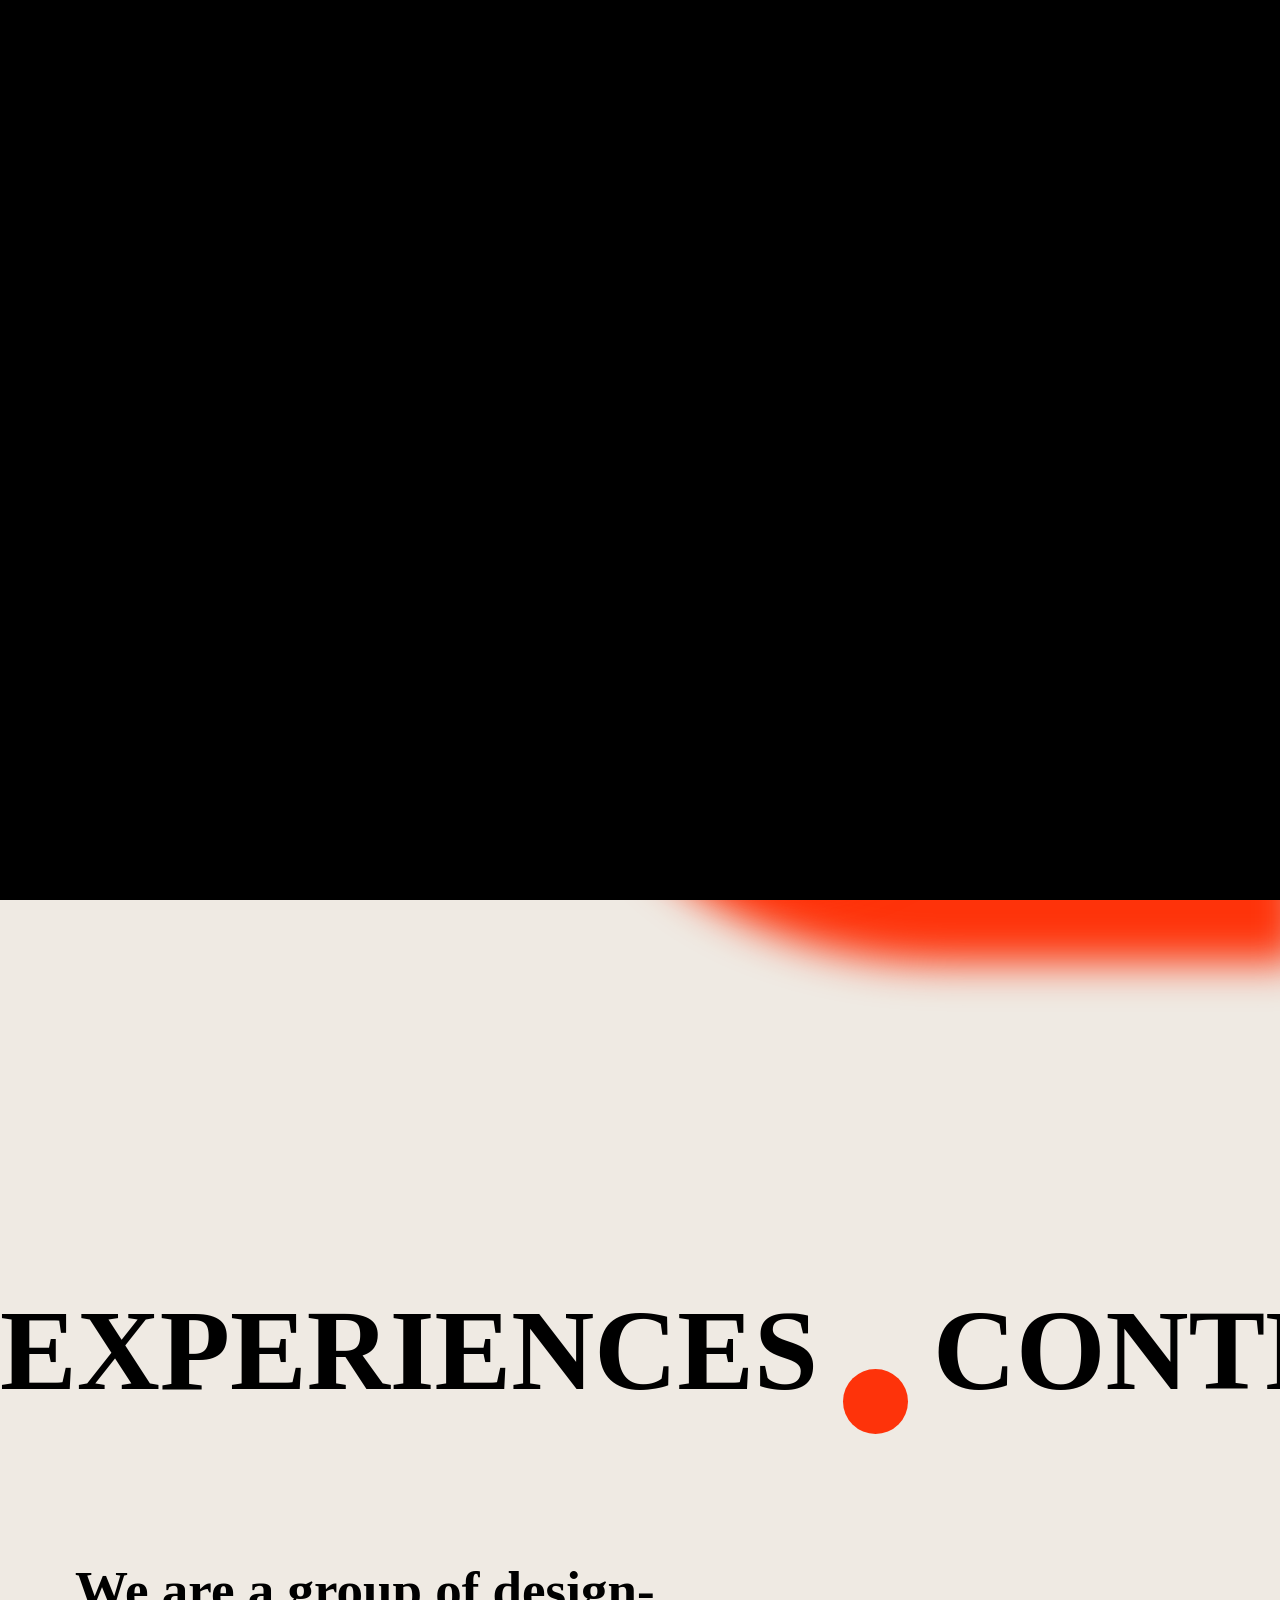
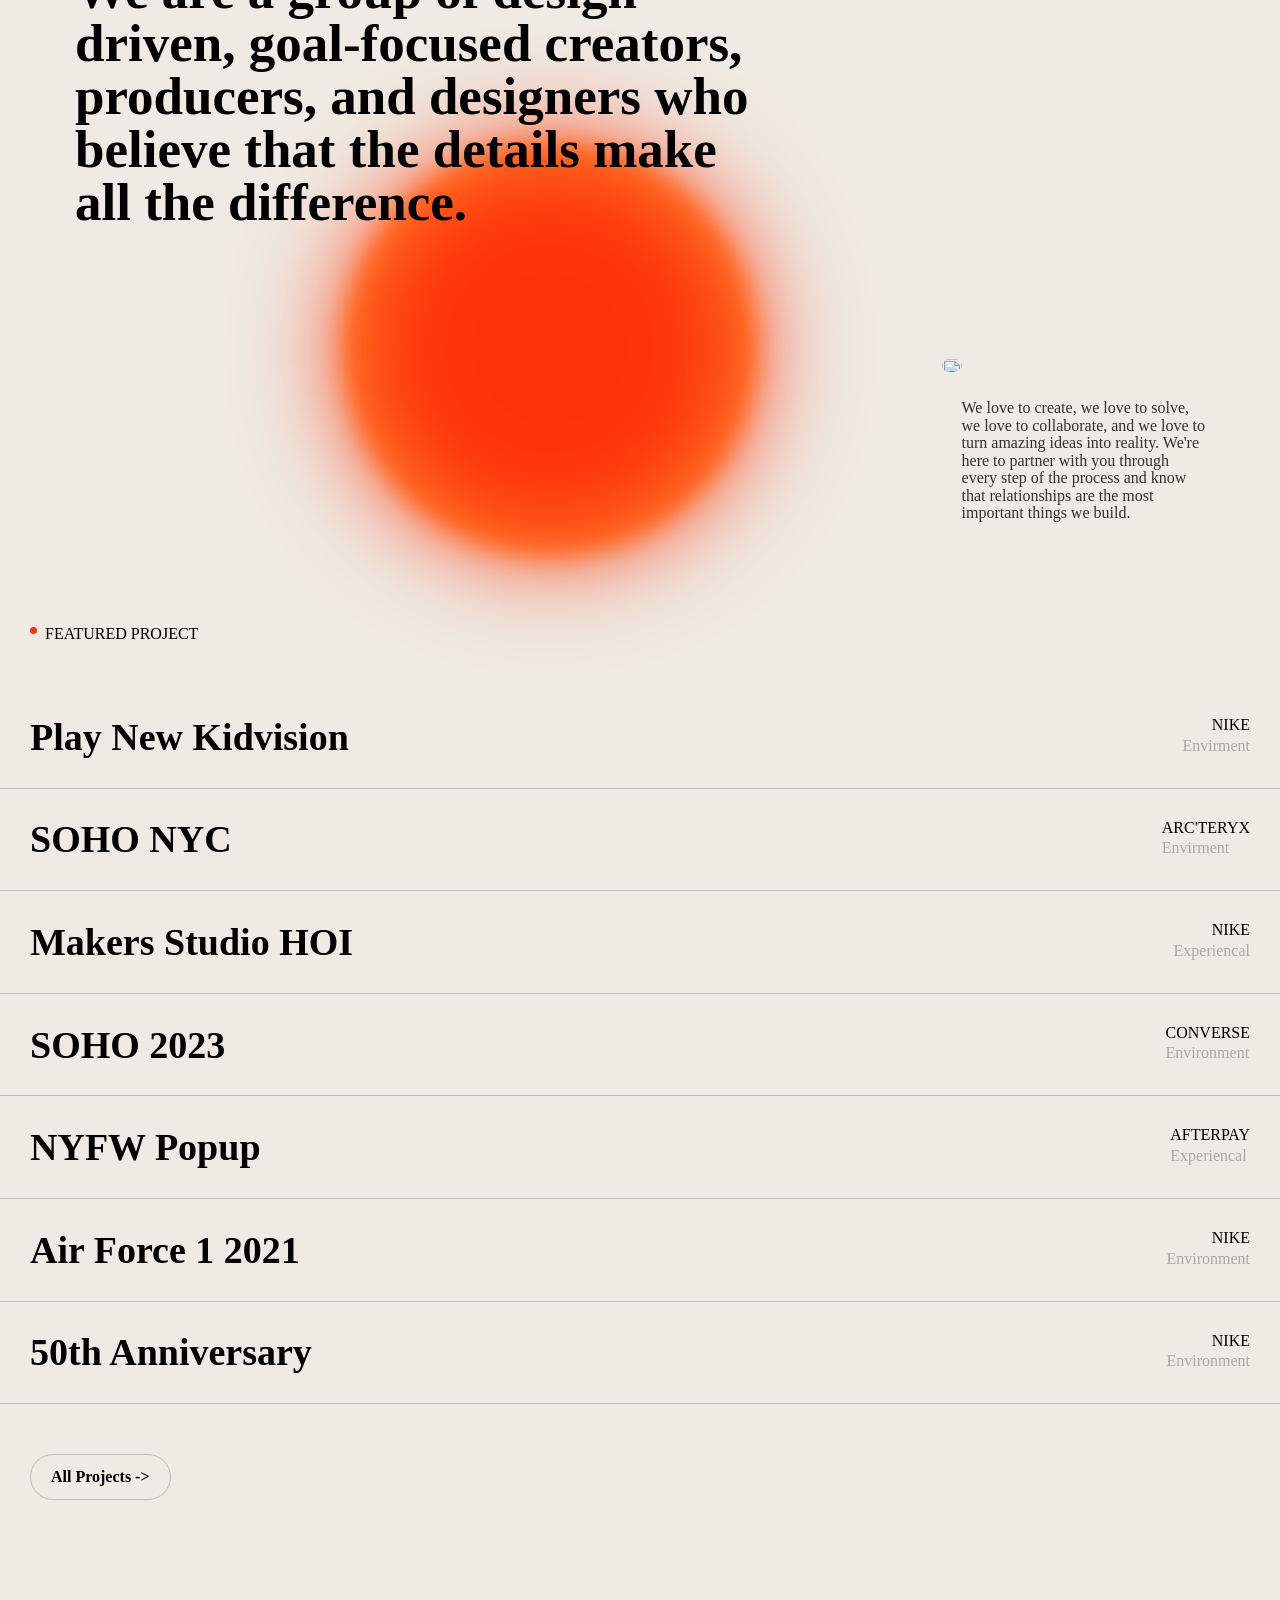
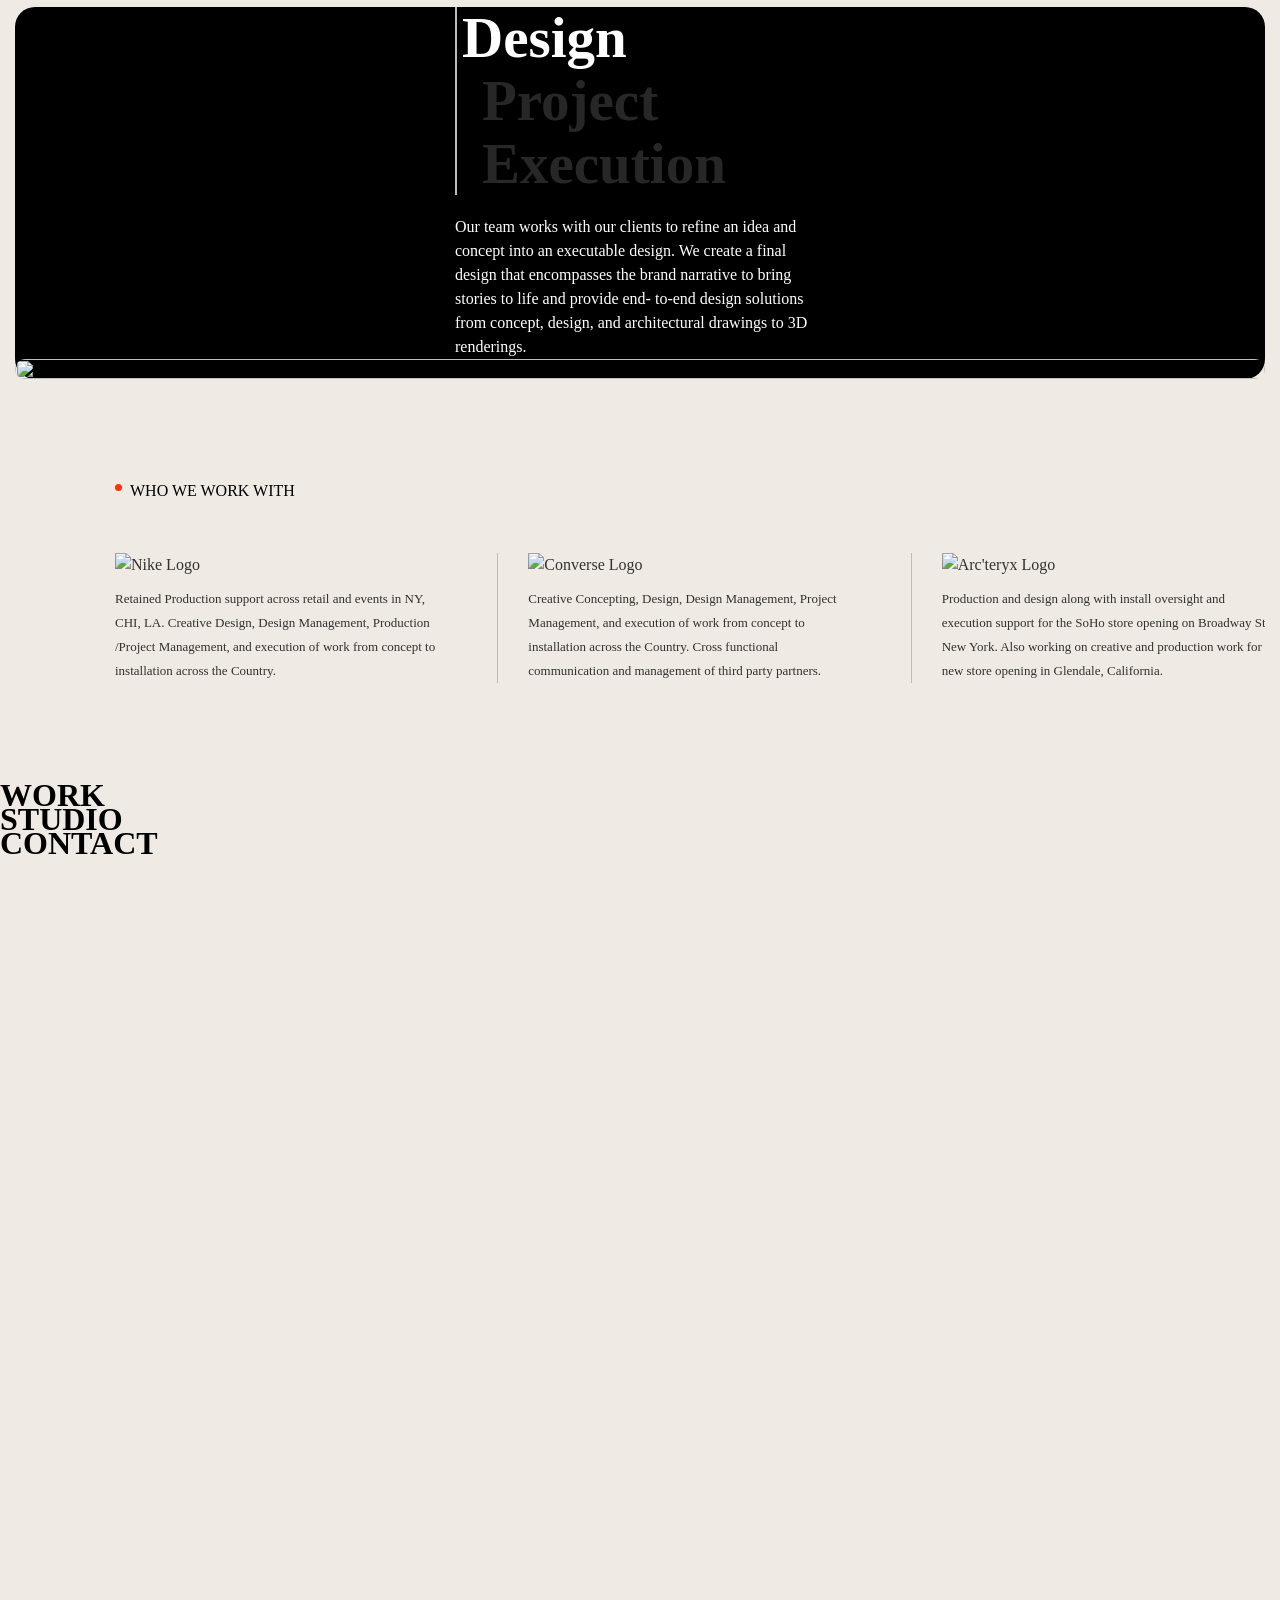
==== commit 177c5599: "Update edited files" ====
--- a/index.html
+++ b/index.html
@@ -12,7 +12,7 @@
     <link rel="stylesheet" href="css/bootstrap.min.css" />
     <link rel="stylesheet" href="css/style.css" />
     <link rel="shortcut icon" href="images/fav-icon.png" type="image/x-icon" />
-    <title>Document</title>
+    <title>Sundown Studio</title>
   </head>
   <body>
     <div class="loader">
@@ -30,7 +30,7 @@
             <div class="row align-items-center">
               <div class="col-xl-6 col-md-6">
                 <div class="logo">
-                  <img src="images/logo.svg" alt="" />
+                  <a href="index.html"><img src="images/logo.svg" alt="" /></a>
                 </div>
               </div>
 
@@ -38,8 +38,8 @@
                 <div class="manu">
                   <ul>
                     <li><a href="work.html">Work</a></li>
-                    <li><a href="#">Studio</a></li>
-                    <li><a href="#">Contact</a></li>
+                    <li><a href="studio.html">Studio</a></li>
+                    <li><a href="contact.html">Contact</a></li>
                   </ul>
                 </div>
               </div>
@@ -509,9 +509,9 @@
     <div class="full-scr">
       <div class="full-div1"></div>
       <div class="menu-content">
-        <a href="#"><h1>WORK</h1></a>
-        <a href="#"><h1>STUDIO</h1></a>
-        <a href="#"><h1>CONTACT</h1></a>
+        <a href="work.html"><h1>WORK</h1></a>
+        <a href="studio.html"><h1>STUDIO</h1></a>
+        <a href="contact.html"><h1>CONTACT</h1></a>
       </div>
     </div>
     <!-- footer Section Start -->
--- a/css/style.css
+++ b/css/style.css
@@ -661,11 +661,21 @@
 
 .footer-bottom {
   position: fixed;
-  height: 100vh;
+  height: 100%;
   width: 100%;
   background-color: var(--color-black);
   bottom: 0;
   z-index: 9;
+}
+
+.bottom-footer {
+  position: relative;
+  height: 100%;
+  width: 100%;
+  background-color: var(--color-black);
+  bottom: 0;
+  overflow: hidden;
+  /* z-index: 9; */
 }
 
 .footerupper {
@@ -750,6 +760,36 @@
 }
 
 .footer-bottom .shape2 {
+  position: absolute;
+  right: -27%;
+  top: -27%;
+  width: 70%;
+  height: 90%;
+  filter: blur(50px);
+  background-color: #fe330a;
+  animation-name: shape2;
+  animation-duration: 4s;
+  animation-timing-function: linear;
+  animation-iteration-count: infinite;
+  animation-direction: alternate;
+}
+
+.bottom-footer .shape1 {
+  position: absolute;
+  top: -50%;
+  left: -20%;
+  width: 90%;
+  height: 90%;
+  background-color: #fe330a;
+  filter: blur(50px);
+  animation-name: shape1;
+  animation-duration: 3s;
+  animation-timing-function: linear;
+  animation-iteration-count: infinite;
+  animation-direction: alternate;
+}
+
+.bottom-footer .shape2 {
   position: absolute;
   right: -27%;
   top: -27%;
@@ -841,7 +881,7 @@
 
 /* work shape Sction Start */
 .work-circle {
-  position: absolute;
+  position: fixed;
   width: 550px;
   height: 550px;
   top: 90px;
@@ -900,7 +940,6 @@
 /* work shape Sction End */
 
 /* work hero Sction Start */
-
 .work-hero {
   padding: 145px 0;
 }
@@ -926,49 +965,531 @@
   padding: 10px 20px;
 }
 
-.work-hero-tab .nav-item {
-  display: flex;
+.work-hero-tab .nav {
+  position: sticky;
+  display: inline-flex;
   flex-wrap: wrap;
+  top: 30px;
   border: 1px solid var(--divider-color);
   border-radius: 50px;
   backdrop-filter: blur(50px);
+  margin-bottom: 100px !important;
+  z-index: 3;
 }
 
 .work-hero-tab .nav-item .nav-link {
-   color: var(--color-black);
-}
-
-.work-tab video {
-  width: 100%;
-  height: 100%;
-}
-/* work hero Sction End */
-
-.tab-pane {
+  color: var(--color-black);
+}
+
+.nav-pills .nav-link.active,
+.nav-pills .show > .nav-link {
+  border-radius: 20px !important;
+  background-color: var(--color-black) !important;
+  color: var(--white-color);
+}
+
+.tab-item-list {
   display: flex;
   flex-wrap: wrap;
+  align-items: center;
   justify-content: center;
-  gap: 100px;
+  gap: 150px;
+}
+
+.tab-list {
+  width: calc(33.33% - 150px);
+}
+
+.tab-list-one {
+  position: relative;
+}
+
+.tab-list-one .tab-list-image-box {
+  position: relative;
+}
+
+.tab-list-one .tab-list-image-box::before {
+  content: "";
+  position: absolute;
+  width: 100%;
+  height: 100%;
+  top: 0;
+  left: 0;
+  right: 0;
+  bottom: 0;
+  border-radius: 15px;
+  background-image: linear-gradient(
+    to top,
+    var(--color-black) -6%,
+    transparent 50%
+  );
+  z-index: 1;
+}
+
+.tab-list-one .tab-list-image-box figure {
+  display: block;
+  overflow: hidden;
+  border-radius: 15px;
+}
+
+.tab-list-one .tab-list-image-box img {
+  width: 100%;
+  object-fit: cover;
+  aspect-ratio: 1 / 1;
+  border-radius: 15px;
+  transition: all 0.4s ease-in-out;
+}
+
+.tab-list-two {
+  position: relative;
+}
+
+.tab-list-two .tab-list-image-box {
+  position: relative;
+}
+
+.tab-list-two .tab-list-image-box::before {
+  content: "";
+  position: absolute;
+  width: 100%;
+  height: 100%;
+  top: 0;
+  left: 0;
+  right: 0;
+  bottom: 0;
+  border-radius: 15px;
+  background-image: linear-gradient(
+    to top,
+    var(--color-black) -6%,
+    transparent 50%
+  );
+  z-index: 1;
+}
+
+.tab-list-two .tab-list-image-box figure {
+  display: block;
+  overflow: hidden;
+  border-radius: 15px;
+}
+
+.tab-list-two .tab-list-image-box img {
+  width: 100%;
+  aspect-ratio: 1 / 1.37;
+  object-fit: cover;
+  border-radius: 15px;
+  transition: all 0.4s ease-in-out;
+}
+
+.tab-list-two .tab-list-video-box {
+  position: relative;
+}
+
+.tab-list-two .tab-list-video-box::before {
+  content: "";
+  position: absolute;
+  width: 100%;
+  height: 100%;
+  top: 0;
+  left: 0;
+  right: 0;
+  bottom: 0;
+  border-radius: 15px;
+  background-image: linear-gradient(
+    to top,
+    var(--color-black) -6%,
+    transparent 50%
+  );
+  z-index: 1;
+}
+
+.tab-list-two .tab-list-video-box video {
+  width: 258px;
+  height: 337px;
+  object-fit: cover;
+  border-radius: 15px;
+}
+
+.tab-list-three {
+  position: relative;
+}
+
+.tab-list-three .tab-list-image-box {
+  position: relative;
+}
+
+.tab-list-three .tab-list-image-box::before {
+  content: "";
+  position: absolute;
+  width: 100%;
+  height: 100%;
+  top: 0;
+  left: 0;
+  right: 0;
+  bottom: 0;
+  border-radius: 15px;
+  background-image: linear-gradient(
+    to top,
+    var(--color-black) -6%,
+    transparent 50%
+  );
+  z-index: 1;
+}
+
+.tab-list-three .tab-list-image-box figure {
+  display: block;
+  overflow: hidden;
+  border-radius: 15px;
+}
+
+.tab-list-three .tab-list-image-box img {
+  width: 100%;
+  aspect-ratio: 1 / 0.689;
+  object-fit: cover;
+  border-radius: 15px;
+  transition: all 0.4s ease-in-out;
+}
+
+.tab-list-three .tab-list-video-box video {
+  width: 258px;
+  height: 187px;
+  object-fit: cover;
+  border-radius: 15px;
+}
+
+.tab-list-three .tab-list-video-box {
+  position: relative;
+}
+
+.tab-list-three .tab-list-video-box::before {
+  content: "";
+  position: absolute;
+  width: 100%;
+  height: 96%;
+  top: 0;
+  left: 0;
+  right: 0;
+  bottom: 0;
+  border-radius: 15px;
+  background-image: linear-gradient(
+    to top,
+    var(--color-black) -6%,
+    transparent 50%
+  );
+}
+
+.tab-list-content {
+  width: 100%;
+  position: absolute;
+  display: flex;
+  flex-direction: column;
+  text-align: center;
+  bottom: 0;
+  z-index: 2;
+}
+
+.tab-list-content h3 {
+  font-size: 22px;
+  font-weight: 500;
+  margin: 0;
+  color: var(--white-color);
+}
+
+.tab-list-content p {
+  font-size: 13px;
+  font-weight: 400;
+  line-height: 1.2em;
+  letter-spacing: 0.02em;
+  color: var(--accent-text-color);
+}
+
+.tab-list:hover img {
+  scale: 1.1;
+}
+/* work hero Sction End */
+
+/* Studio-page Hero Section Start */
+
+.studio-circle {
+  position: absolute;
+  width: 450px;
+  height: 450px;
+  top: 260px;
+  left: 160px;
+  border-radius: 50%;
+  background-color: var(--accent-circle-color);
+  filter: blur(10px);
+  z-index: 1;
+}
+
+.studio-hero {
+  padding: 100px 0;
+}
+
+.studio-hero-heding {
+  max-width: 850px;
   margin: 0 auto;
 }
 
-.work-tab-one {
-  width: calc(33.33% - 100px);
-}
-
-.work-tab-image-box-one video {
+.studio-hero .studio-hero-heding span h1 {
+  position: relative;
+  font-family: var(--defult-font);
+  font-size: 151px;
+  text-align: center;
+  letter-spacing: -0.03em;
+  color: var(--primary-color);
+  z-index: -1;
+}
+
+.studio-hero-heding h1 {
+  position: relative;
+  font-size: 151px;
+  margin: 0;
+  line-height: 0.8em;
+  letter-spacing: -0.03em;
+  text-align: start;
+  z-index: 2;
+}
+
+.studio-hero-heding span h2 {
+  position: relative;
+  font-family: var(--defult-font);
+  font-size: 151px;
+  text-align: end;
+  line-height: 0.8;
+  letter-spacing: -0.03em;
+  color: var(--primary-color);
+  padding-right: 40px;
+  margin: 0;
+  z-index: 2;
+}
+
+.studio-hero-content {
+  display: flex;
+  align-items: center;
+  margin-top: 100px;
+  padding: 0 85px;
+}
+
+.studio-hero-image {
+  position: relative;
+  width: 285px;
+  height: 356px;
+  overflow: hidden;
+  border-radius: 15px;
+  z-index: 2;
+}
+
+.studio-hero-image figure {
+  display: block;
+}
+
+.studio-hero-image img {
+  position: absolute;
+  width: 100%;
+  top: -60px;
+  aspect-ratio: 1 / 1.24;
+  object-fit: cover;
+  border-radius: 15px;
+  transition: transform 0.2s infinity ease-in-out;
+}
+
+.studio-hero-text {
+  max-width: 48%;
+  margin-left: 100px;
+}
+
+.studio-hero-text h3 {
+  font-size: 33px;
+  font-weight: 500;
+  line-height: 1em;
+  letter-spacing: -0.03em;
+  margin: 0;
+}
+/* Studio-page Hero Section End */
+
+/* Studio Creat Section Start */
+.section-wrapper {
+  position: relative;
+  background-image: linear-gradient(
+    to bottom,
+    var(--background-color) 0%,
+    #ff932b 35%,
+    #ff932b 50%,
+    #ff7002 100%
+  );
+}
+
+.studio-create {
+  padding: 50px 0;
+}
+
+.studio-implement {
+  position: relative;
+  min-height: 100vh;
+  padding: 50px 0 100px 0;
+  z-index: 2;
+}
+
+.studio-create-heading h1 {
+  font-size: 330px;
+  text-transform: uppercase;
+  text-align: center;
+  letter-spacing: -0.03em;
+  line-height: 1em;
+  margin: 0;
+}
+
+.studio-produce-heading h1 {
+  font-size: 270px;
+  text-transform: uppercase;
+  text-align: center;
+  letter-spacing: -0.03em;
+  line-height: 1em;
+  margin: 0;
+}
+
+.studio-implement-heading h1 {
+  font-size: 227px;
+  text-transform: uppercase;
+  text-align: center;
+  letter-spacing: -0.03em;
+  line-height: 1em;
+  margin: 0;
+}
+
+.studio-create-content {
+  max-width: 995px;
+  display: flex;
+  flex-wrap: wrap;
+  gap: 50px;
+  margin: 50px auto 0;
+}
+
+.studio-create-text {
+  width: calc(50% - 25px);
+}
+
+.studio-create-text h3 {
+  font-size: 37px;
+  font-weight: 500;
+  letter-spacing: -0.03em;
+  line-height: 1em;
+  margin: 0;
+}
+
+.studio-create-item-list {
+  width: calc(50% - 25px);
+}
+
+.studio-create-item-list sup {
+  font-size: 14px;
+  color: #0b0500;
+  padding-right: 50px;
+}
+
+.studio-create-item-list ul {
+  list-style: none;
+  margin: 0;
+  padding: 0;
+}
+
+.studio-create-item-list ul li {
+  font-size: 20px;
+  font-weight: 500;
+  line-height: 1.4em;
+  border-bottom: 1px solid #0b0500;
+  margin-bottom: 15px;
+  padding-bottom: 15px;
+}
+/* Studio Creat Section End */
+
+/* Contact Page Start */
+
+.contact-page-hero {
+  padding: 100px 0;
+}
+
+.contact-page-hero-image {
+  padding-right: 40px;
+}
+
+.contact-page-hero-image figure {
+  display: block;
+}
+
+.contact-page-hero-image img {
+  width: 100%;
+  aspect-ratio: 1/1;
+  object-fit: cover;
+  border-radius: 50%;
+}
+
+.contact-detail {
+  padding-right: 30px;
+}
+
+.contact-detail h3 {
+  font-size: 105px;
+  line-height: 0.9em;
+  text-align: end;
+  text-transform: uppercase;
+  margin: 0;
+}
+
+.contact-detail p {
+  position: relative;
+  font-family: var(--defult-font);
+  font-size: 26px;
+  font-weight: 500;
+  line-height: 2em;
+  text-align: end;
+  margin: 0;
+  z-index: 2;
+}
+
+.contact-detail-item {
+  margin-top: 80px;
+  padding-left: 30px;
+}
+
+.contact-detail-item ul {
+  display: inline-block;
+  list-style: none;
+  padding: 0;
+  margin: 0;
+}
+
+.contact-detail-item ul li {
+  position: relative;
+  font-family: var(--defult-font);
+  font-size: 26px;
+  letter-spacing: -0.03em;
+  line-height: 1em;
+  border-bottom: 1px solid var(--divider-color);
+  margin-bottom: 15px;
+  padding-bottom: 15px;
+  z-index: 2;
+}
+
+.contact-detail-item ul li:last-child {
+  border: none;
+  margin: 0;
+  padding: 0;
+}
+
+.contact-circle {
+  position: absolute;
   width: 270px;
   height: 270px;
-  object-fit: cover;
-}
-
-.work-tab-two {
-  width: calc(33.33% - 100px);
-}
-
-.work-tab-three {
-  width: calc(33.33% - 100px);
-}
+  top: 340px;
+  right: 330px;
+  border-radius: 50%;
+  background-color: var(--accent-circle-color);
+  filter: blur(10px);
+  z-index: 1;
+}
+/* Contact Page End */
+
 @media only screen and (max-width: 1024px) {
   .hero-content-title h1 {
     font-size: 115px;
@@ -1013,6 +1534,123 @@
 
   .we-work .swiper-slide {
     padding-right: 20px;
+  }
+
+  .work-hero {
+    padding: 70px 0;
+  }
+
+  .work-circle {
+    width: 480px;
+    height: 480px;
+    left: 120px;
+  }
+
+  .work-hero-content h1 {
+    font-size: 130px;
+  }
+
+  .tab-item-list {
+    gap: 30px;
+  }
+
+  .tab-list {
+    width: calc(33.33% - 20px);
+  }
+
+  .tab-list-one .tab-list-image-box img {
+    aspect-ratio: 1 / 1.29;
+  }
+
+  .tab-list-two .tab-list-image-box img {
+    aspect-ratio: 1 / 1.29;
+  }
+
+  .tab-list-two .tab-list-video-box video {
+    width: 100%;
+    height: 400px;
+  }
+
+  .tab-list-three .tab-list-image-box img {
+    aspect-ratio: 1 / 1.29;
+  }
+
+  .tab-list-three .tab-list-video-box video {
+    width: 100%;
+    height: 400px;
+  }
+
+  .tab-list-three .tab-list-video-box::before {
+    height: 100%;
+  }
+
+  .studio-hero .studio-hero-heding span h1 {
+    font-size: 137px;
+  }
+
+  .studio-hero {
+    padding: 70px 0;
+  }
+
+  .studio-hero-heding h1 {
+    font-size: 137px;
+    text-align: center;
+  }
+
+  .studio-hero-heding span h2 {
+    font-size: 137px;
+  }
+
+  .studio-circle {
+    width: 450px;
+    height: 450px;
+    top: 220px;
+    left: 100px;
+  }
+
+  .studio-hero-text {
+    margin-left: 70px;
+    padding: 0;
+  }
+
+  .studio-hero-text h3 {
+    font-size: 30px;
+  }
+
+  .studio-create-heading h1 {
+    font-size: 266px;
+  }
+
+  .studio-produce-heading h1 {
+    font-size: 220px;
+  }
+
+  .studio-implement-heading h1 {
+    font-size: 180px;
+  }
+
+  .contact-detail h3 {
+    font-size: 90px;
+  }
+
+  .contact-detail p {
+    font-size: 24px;
+  }
+
+  .contact-circle {
+    top: 320px;
+    right: 220px;
+  }
+
+  .contact-detail-item {
+    margin-top: 50px;
+    padding: 0;
+  }
+
+  .contact-detail-item ul li {
+    line-height: 0.8em;
+    margin-bottom: 10px;
+    padding-bottom: 10px;
   }
 }
 
@@ -1110,6 +1748,119 @@
 
   .footerupper {
     padding: 110px 20px 100px 20px;
+  }
+
+  .work-hero-content h1 {
+    font-size: 110px;
+  }
+
+  .work-hero-tab .nav-item .nav-link {
+    font-size: 14px;
+  }
+
+  .tab-list {
+    width: calc(50% - 15px);
+  }
+
+  .tab-list-two .tab-list-video-box video {
+    height: 454px;
+  }
+
+  .tab-list-three .tab-list-video-box video {
+    height: 454px;
+  }
+
+  .studio-circle {
+    width: 360px;
+    height: 360px;
+  }
+  .studio-hero .studio-hero-heding span h1 {
+    font-size: 100px;
+  }
+
+  .studio-hero-heding h1 {
+    font-size: 100px;
+    text-align: center;
+  }
+
+  .studio-hero-heding span h2 {
+    font-size: 100px;
+    padding-right: 100px;
+  }
+
+  .studio-hero-content {
+    padding: 0px 40px;
+  }
+
+  .studio-hero-text h3 {
+    font-size: 26px;
+  }
+
+  .studio-hero-text {
+    margin-left: 50px;
+  }
+
+  .studio-create-heading h1 {
+    font-size: 200px;
+  }
+
+  .studio-create-content {
+    max-width: 100%;
+    display: block;
+    padding: 0 50px;
+  }
+
+  .studio-create-text {
+    width: 100%;
+    margin-bottom: 40px;
+  }
+
+  .studio-create-text h3 {
+    font-size: 33px;
+  }
+
+  .studio-create-item-list {
+    width: 100%;
+  }
+
+  .studio-produce-heading h1 {
+    font-size: 160px;
+  }
+
+  .studio-implement-heading h1 {
+    font-size: 130px;
+  }
+
+  .contact-page-hero-image {
+    padding-left: 40px;
+  }
+
+  .contact-page-hero-image img {
+    width: 270px;
+    height: 270px;
+  }
+
+  .contact-detail {
+    padding: 0;
+  }
+
+  .contact-detail h3 {
+    font-size: 60px;
+  }
+
+  .contact-detail p {
+    font-size: 20px;
+  }
+
+  .contact-circle {
+    width: 220px;
+    height: 220px;
+    top: 230px;
+    right: 100px;
+  }
+
+  .contact-detail-item ul li {
+    font-size: 22px;
   }
 }
 
@@ -1310,6 +2061,12 @@
     height: 350px;
   }
 
+  .work-circle {
+    width: 300px;
+    height: 300px;
+    left: 40px;
+  }
+  
   .we-work .swiper-slide {
     margin-left: 50px;
   }
@@ -1326,4 +2083,128 @@
   .footerlower {
     padding: 0 10px;
   }
-}
+
+  .work-hero-content h1 {
+    font-size: 60px;
+  }
+
+  .work-hero-tab .nav {
+    margin-bottom: 60px !important;
+  }
+
+  .tab-list {
+    width: 100%;
+  }
+
+  .tab-list-two .tab-list-video-box video {
+    height: 445px;
+  }
+
+  .tab-list-three .tab-list-video-box video {
+    height: 445px;
+  }
+
+  .studio-hero {
+    padding: 40px 0;
+  }
+
+  .studio-hero .studio-hero-heding span h1 {
+    font-size: 60px;
+  }
+
+  .studio-hero-heding h1 {
+    font-size: 60px;
+  }
+
+  .studio-hero-heding span h2 {
+    text-align: center;
+    font-size: 60px;
+    padding: 0;
+  }
+
+  .studio-circle {
+    width: 260px;
+    height: 260px;
+  }
+
+  .studio-hero-content {
+    justify-content: center;
+    flex-wrap: wrap;
+    margin-top: 30px;
+    padding: 0;
+  }
+
+  .studio-hero-image {
+    width: 350px;
+    height: 250px;
+  }
+
+  .studio-hero-image img {
+    aspect-ratio: 1 / 0.8;
+  }
+
+  .studio-hero-text {
+    max-width: 100%;
+    margin: 30px 0 0 0;
+  }
+
+  .studio-hero-text h3 {
+    font-size: 20px;
+  }
+
+  .studio-create {
+    /* padding-top: 0; */
+  }
+
+  .studio-create-heading h1 {
+    font-size: 90px;
+  }
+
+  .studio-create-content {
+    margin-top: 25px;
+    padding: 0 15px;
+  }
+
+  .studio-create-text h3 {
+    font-size: 21px;
+  }
+
+  .studio-create-text {
+    margin-bottom: 30px;
+  }
+
+  .studio-create-item-list ul li {
+    font-size: 18px;
+  }
+
+  .studio-produce-heading h1 {
+    font-size: 75px;
+  }
+
+  .studio-implement-heading h1 {
+    font-size: 60px;
+  }
+
+  .contact-page-hero {
+    padding: 50px 0;
+  }
+
+  .contact-detail h3 {
+    font-size: 50px;
+  }
+
+  .contact-detail p {
+    font-size: 16px;
+  }
+
+  .contact-circle {
+    width: 200px;
+    height: 200px;
+    top: 500px;
+    right: 80px;
+  }
+
+  .contact-page-hero-image {
+    margin-bottom: 50px;
+  }
+}
